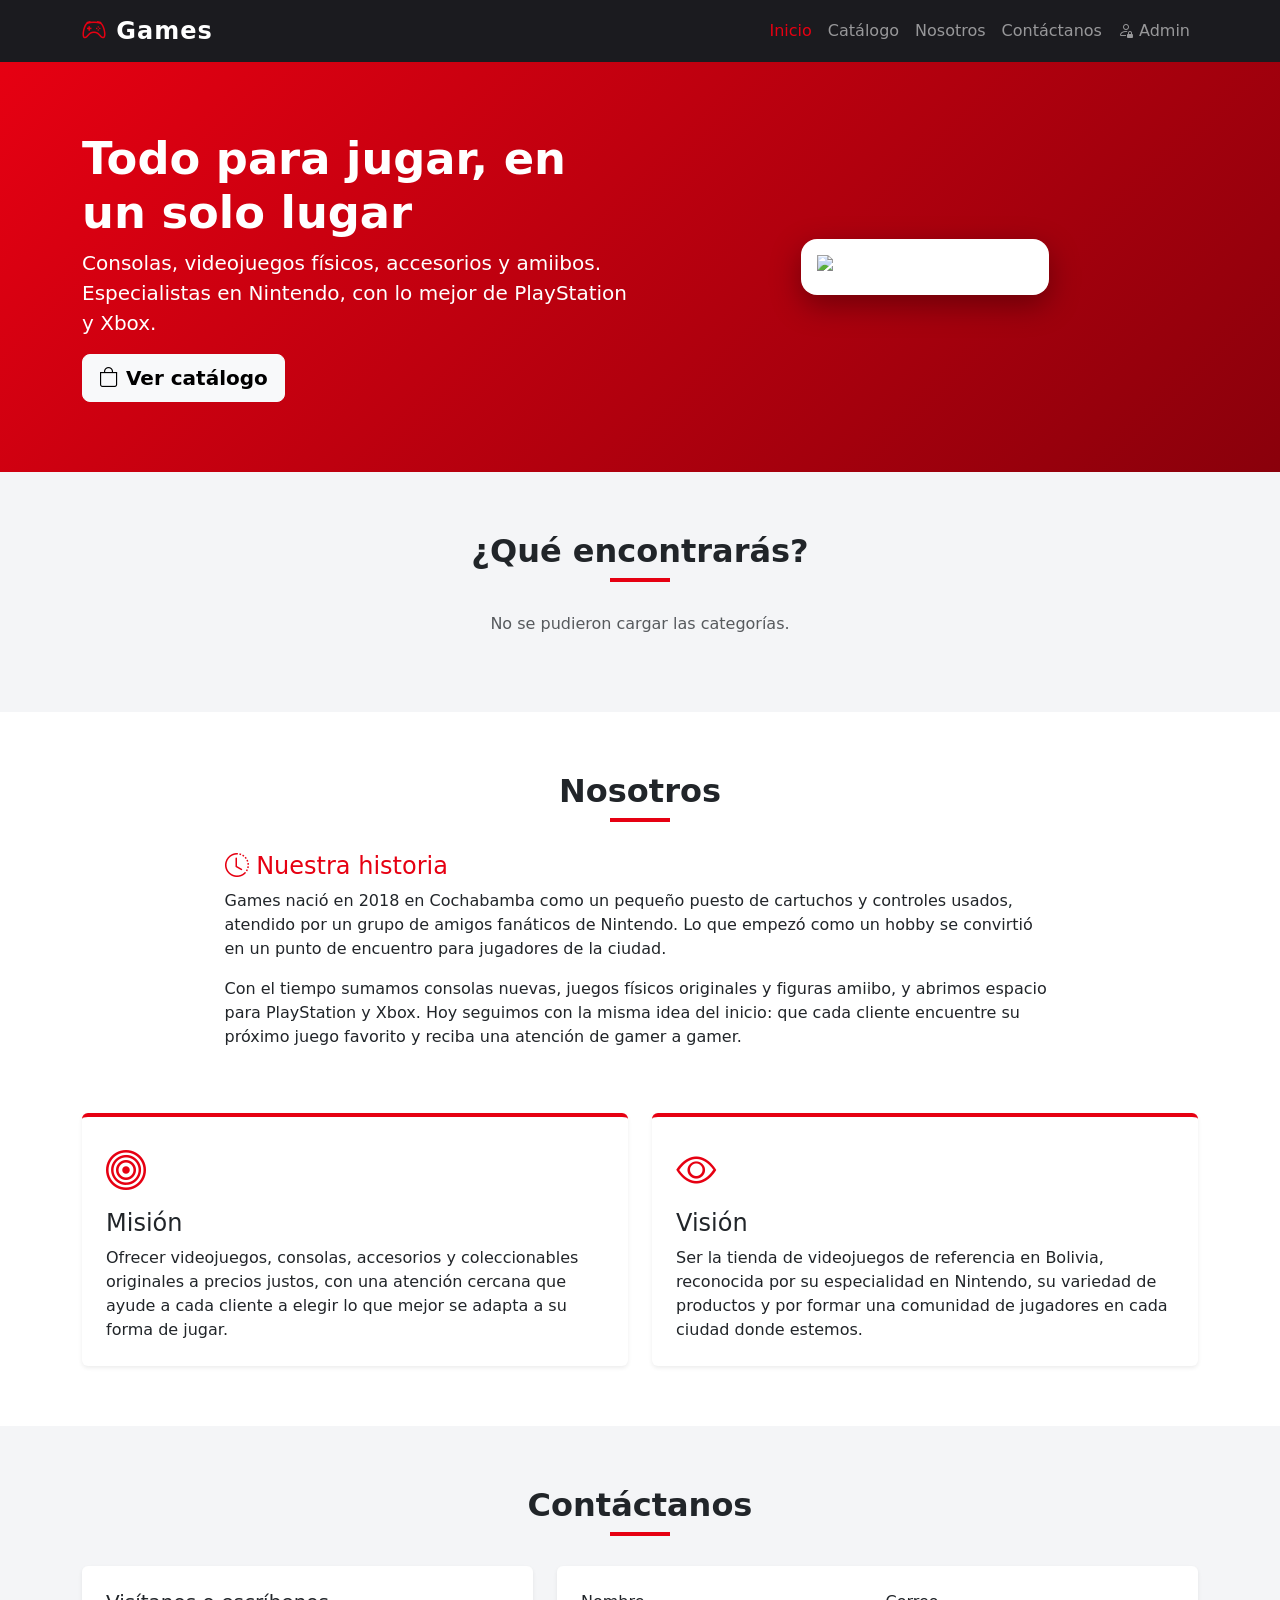
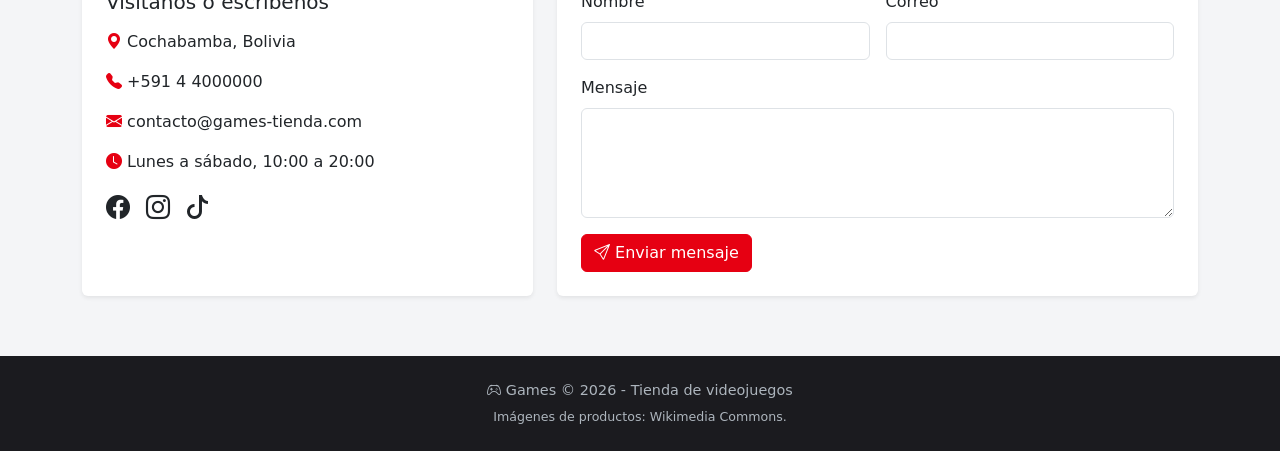
==== index.html @ 1fa8fae7 "Add files via upload" ====
<!DOCTYPE html>
<html lang="es">
<head>
  <meta charset="UTF-8">
  <meta name="viewport" content="width=device-width, initial-scale=1.0">
  <title>Games - Tienda de videojuegos</title>

  <!-- Bootstrap e íconos -->
  <link rel="stylesheet" href="https://cdn.jsdelivr.net/npm/bootstrap@5.3.3/dist/css/bootstrap.min.css">
  <link rel="stylesheet" href="https://cdn.jsdelivr.net/npm/bootstrap-icons@1.11.3/font/bootstrap-icons.min.css">

  <!-- Estilos propios -->
  <link rel="stylesheet" href="css/estilos.css">
</head>
<body>

  <!-- ===================== MENÚ ===================== -->
  <nav class="navbar navbar-expand-lg navbar-dark sticky-top">
    <div class="container">
      <a class="navbar-brand" href="index.html"><i class="bi bi-controller"></i> Games</a>
      <button class="navbar-toggler" type="button" data-bs-toggle="collapse" data-bs-target="#menu">
        <span class="navbar-toggler-icon"></span>
      </button>
      <div class="collapse navbar-collapse" id="menu">
        <ul class="navbar-nav ms-auto">
          <li class="nav-item"><a class="nav-link active" href="index.html">Inicio</a></li>
          <li class="nav-item"><a class="nav-link" href="catalogo.html">Catálogo</a></li>
          <li class="nav-item"><a class="nav-link" href="#nosotros">Nosotros</a></li>
          <li class="nav-item"><a class="nav-link" href="#contacto">Contáctanos</a></li>
          <li class="nav-item"><a class="nav-link" href="login.html"><i class="bi bi-person-lock"></i> Admin</a></li>
        </ul>
      </div>
    </div>
  </nav>


  <!-- ===================== PORTADA ===================== -->
  <header class="portada">
    <div class="container">
      <div class="row align-items-center g-4">
        <div class="col-lg-6">
          <h1>Todo para jugar, en un solo lugar</h1>
          <p class="lead">
            Consolas, videojuegos físicos, accesorios y amiibos.
            Especialistas en Nintendo, con lo mejor de PlayStation y Xbox.
          </p>
          <a href="catalogo.html" class="btn btn-light btn-lg fw-bold">
            <i class="bi bi-bag"></i> Ver catálogo
          </a>
        </div>
        <div class="col-lg-6 text-center">
          <img src="https://upload.wikimedia.org/wikipedia/commons/thumb/d/da/Nintendo_Switch_%E2%80%93_OLED-Modell_mit_gedockter_Konsole_20230506_HOF01624_RAW-Export.png/500px-Nintendo_Switch_%E2%80%93_OLED-Modell_mit_gedockter_Konsole_20230506_HOF01624_RAW-Export.png"
               alt="Consola Nintendo Switch" class="img-fluid bg-white p-3">
        </div>
      </div>
    </div>
  </header>


  <!-- ===================== CATEGORÍAS ===================== -->
  <section class="seccion">
    <div class="container text-center">
      <h2 class="titulo-seccion">¿Qué encontrarás?</h2>
      <div class="linea-roja"></div>

      <!-- Las categorías se cargan desde MockAPI (js/inicio.js) -->
      <div id="listaCategorias" class="row g-4">
        <p class="text-muted">Cargando categorías...</p>
      </div>
    </div>
  </section>


  <!-- ===================== NOSOTROS ===================== -->
  <section id="nosotros" class="seccion seccion-blanca">
    <div class="container">
      <div class="text-center">
        <h2 class="titulo-seccion">Nosotros</h2>
        <div class="linea-roja"></div>
      </div>

      <!-- Historia -->
      <div class="row justify-content-center mb-5">
        <div class="col-lg-9">
          <h3 class="h4 texto-rojo"><i class="bi bi-clock-history"></i> Nuestra historia</h3>
          <p>
            Games nació en 2018 en Cochabamba como un pequeño puesto de cartuchos y controles
            usados, atendido por un grupo de amigos fanáticos de Nintendo. Lo que empezó como
            un hobby se convirtió en un punto de encuentro para jugadores de la ciudad.
          </p>
          <p>
            Con el tiempo sumamos consolas nuevas, juegos físicos originales y figuras amiibo,
            y abrimos espacio para PlayStation y Xbox. Hoy seguimos con la misma idea del
            inicio: que cada cliente encuentre su próximo juego favorito y reciba una atención
            de gamer a gamer.
          </p>
        </div>
      </div>

      <!-- Misión y visión -->
      <div class="row g-4">
        <div class="col-md-6">
          <div class="card tarjeta-info h-100 shadow-sm">
            <div class="card-body p-4">
              <i class="bi bi-bullseye icono-grande"></i>
              <h3 class="h4 mt-2">Misión</h3>
              <p class="mb-0">
                Ofrecer videojuegos, consolas, accesorios y coleccionables originales a precios
                justos, con una atención cercana que ayude a cada cliente a elegir lo que mejor
                se adapta a su forma de jugar.
              </p>
            </div>
          </div>
        </div>
        <div class="col-md-6">
          <div class="card tarjeta-info h-100 shadow-sm">
            <div class="card-body p-4">
              <i class="bi bi-eye icono-grande"></i>
              <h3 class="h4 mt-2">Visión</h3>
              <p class="mb-0">
                Ser la tienda de videojuegos de referencia en Bolivia, reconocida por su
                especialidad en Nintendo, su variedad de productos y por formar una comunidad
                de jugadores en cada ciudad donde estemos.
              </p>
            </div>
          </div>
        </div>
      </div>
    </div>
  </section>


  <!-- ===================== CONTÁCTANOS ===================== -->
  <section id="contacto" class="seccion">
    <div class="container">
      <div class="text-center">
        <h2 class="titulo-seccion">Contáctanos</h2>
        <div class="linea-roja"></div>
      </div>

      <div class="row g-4">
        <!-- Datos de contacto -->
        <div class="col-lg-5">
          <div class="card h-100 shadow-sm border-0">
            <div class="card-body p-4">
              <h3 class="h5 mb-3">Visítanos o escríbenos</h3>
              <p><i class="bi bi-geo-alt-fill texto-rojo"></i> Cochabamba, Bolivia</p>
              <p><i class="bi bi-telephone-fill texto-rojo"></i> +591 4 4000000</p>
              <p><i class="bi bi-envelope-fill texto-rojo"></i> contacto@games-tienda.com</p>
              <p><i class="bi bi-clock-fill texto-rojo"></i> Lunes a sábado, 10:00 a 20:00</p>
              <div class="fs-4">
                <i class="bi bi-facebook me-2"></i>
                <i class="bi bi-instagram me-2"></i>
                <i class="bi bi-tiktok"></i>
              </div>
            </div>
          </div>
        </div>

        <!-- Formulario -->
        <div class="col-lg-7">
          <div class="card shadow-sm border-0">
            <div class="card-body p-4">
              <form id="formContacto">
                <div class="row g-3">
                  <div class="col-md-6">
                    <label for="contactoNombre" class="form-label">Nombre</label>
                    <input type="text" id="contactoNombre" class="form-control" required>
                  </div>
                  <div class="col-md-6">
                    <label for="contactoCorreo" class="form-label">Correo</label>
                    <input type="email" id="contactoCorreo" class="form-control" required>
                  </div>
                  <div class="col-12">
                    <label for="contactoMensaje" class="form-label">Mensaje</label>
                    <textarea id="contactoMensaje" class="form-control" rows="4" required></textarea>
                  </div>
                  <div class="col-12">
                    <button type="submit" class="btn btn-rojo">
                      <i class="bi bi-send"></i> Enviar mensaje
                    </button>
                  </div>
                </div>
              </form>
              <!-- Mensaje que aparece al enviar -->
              <div id="avisoContacto" class="alert alert-success mt-3 d-none">
                ¡Gracias! Recibimos tu mensaje y te responderemos pronto.
              </div>
            </div>
          </div>
        </div>
      </div>
    </div>
  </section>


  <!-- ===================== PIE DE PÁGINA ===================== -->
  <footer class="py-4">
    <div class="container text-center">
      <p class="mb-1"><i class="bi bi-controller"></i> Games &copy; 2026 - Tienda de videojuegos</p>
      <small>Imágenes de productos: Wikimedia Commons.</small>
    </div>
  </footer>


  <script src="https://cdn.jsdelivr.net/npm/bootstrap@5.3.3/dist/js/bootstrap.bundle.min.js"></script>
  <script src="js/config.js"></script>
  <script src="js/inicio.js"></script>
</body>
</html>
---- css/estilos.css ----
/* =========================================================
   Games - Estilos
   ========================================================= */


/* ---------- Colores ---------- */
:root {
  --rojo: #e60012;
  --rojo-oscuro: #b8000e;
  --oscuro: #1b1b1f;
  --gris-fondo: #f4f5f7;
}

body {
  background-color: var(--gris-fondo);
}


/* ---------- Botón y textos en rojo ---------- */
.btn-rojo {
  background-color: var(--rojo);
  border-color: var(--rojo);
  color: white;
}

.btn-rojo:hover,
.btn-rojo:focus {
  background-color: var(--rojo-oscuro);
  border-color: var(--rojo-oscuro);
  color: white;
}

.texto-rojo {
  color: var(--rojo);
}


/* ---------- Menú ---------- */
.navbar {
  background-color: var(--oscuro);
}

.navbar-brand {
  font-weight: 800;
  font-size: 1.5rem;
  letter-spacing: 1px;
}

.navbar-brand i {
  color: var(--rojo);
}

.navbar .nav-link.active {
  color: var(--rojo) !important;
}


/* ---------- Portada (inicio) ---------- */
.portada {
  background: linear-gradient(135deg, var(--rojo) 0%, #8a000b 100%);
  color: white;
  padding: 70px 0;
}

.portada h1 {
  font-weight: 800;
  font-size: 2.8rem;
}

.portada img {
  max-height: 300px;
  object-fit: contain;
  border-radius: 16px;
  box-shadow: 0 10px 30px rgba(0, 0, 0, 0.35);
}


/* ---------- Secciones ---------- */
.seccion {
  padding: 60px 0;
}

.seccion-blanca {
  background-color: white;
}

.titulo-seccion {
  font-weight: 800;
  margin-bottom: 8px;
}

.linea-roja {
  width: 60px;
  height: 4px;
  background-color: var(--rojo);
  margin: 0 auto 30px auto;
}

/* Tarjetas de categorías, misión y visión */
.tarjeta-info {
  border: none;
  border-top: 4px solid var(--rojo);
}

.icono-grande {
  font-size: 2.5rem;
  color: var(--rojo);
}


/* ---------- Catálogo ---------- */
.tarjeta-producto {
  border: none;
  transition: transform 0.15s, box-shadow 0.15s;
}

.tarjeta-producto:hover {
  transform: translateY(-4px);
  box-shadow: 0 8px 20px rgba(0, 0, 0, 0.12) !important;
}

.tarjeta-producto img {
  height: 190px;
  object-fit: contain;
  background-color: white;
  padding: 10px;
}

.contenedor-imagen {
  position: relative;
  border-bottom: 1px solid #eee;
}

/* Etiqueta de plataforma encima de la imagen */
.etiqueta-plataforma {
  position: absolute;
  top: 10px;
  left: 10px;
}

.precio {
  font-size: 1.3rem;
  font-weight: 800;
  color: var(--rojo);
}

.descripcion-producto {
  font-size: 0.85rem;
  color: #6c757d;
}

/* Producto agotado */
.agotado img {
  filter: grayscale(100%);
  opacity: 0.5;
}

/* Botones de filtro por categoría */
.filtros .btn {
  margin: 0 6px 8px 0;
}


/* ---------- Colores por plataforma ---------- */
.plataforma-nintendo {
  background-color: var(--rojo);
}

.plataforma-playstation {
  background-color: #0070d1;
}

.plataforma-xbox {
  background-color: #107c10;
}

.plataforma-multiplataforma {
  background-color: #6c757d;
}


/* ---------- Login ---------- */
.fondo-login {
  min-height: 100vh;
  background: linear-gradient(135deg, var(--oscuro) 0%, #3a0005 100%);
}

.caja-login {
  max-width: 400px;
  width: 100%;
}


/* ---------- Admin ---------- */
.tabla-admin img {
  width: 60px;
  height: 45px;
  object-fit: contain;
  background-color: white;
}


/* ---------- Pie de página ---------- */
footer {
  background-color: var(--oscuro);
  color: #adb5bd;
  font-size: 0.9rem;
}

footer a {
  color: #adb5bd;
}
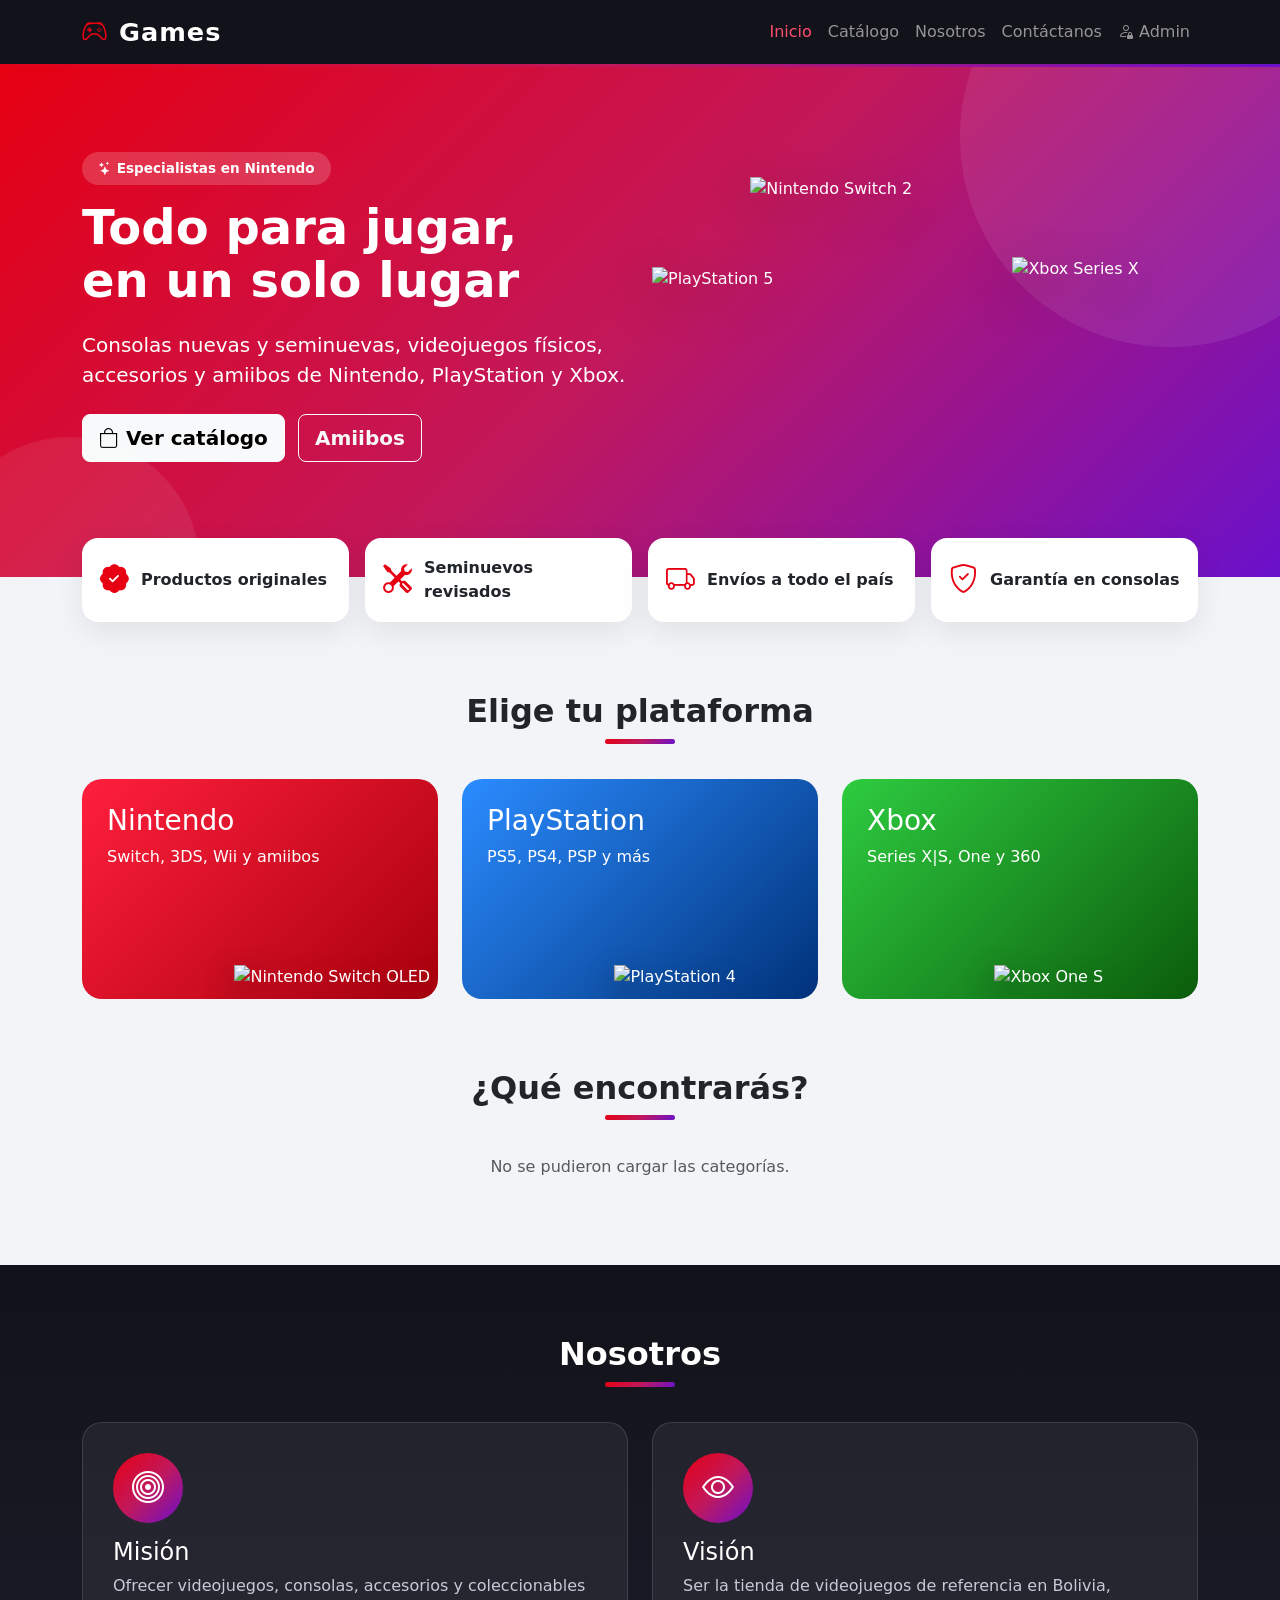
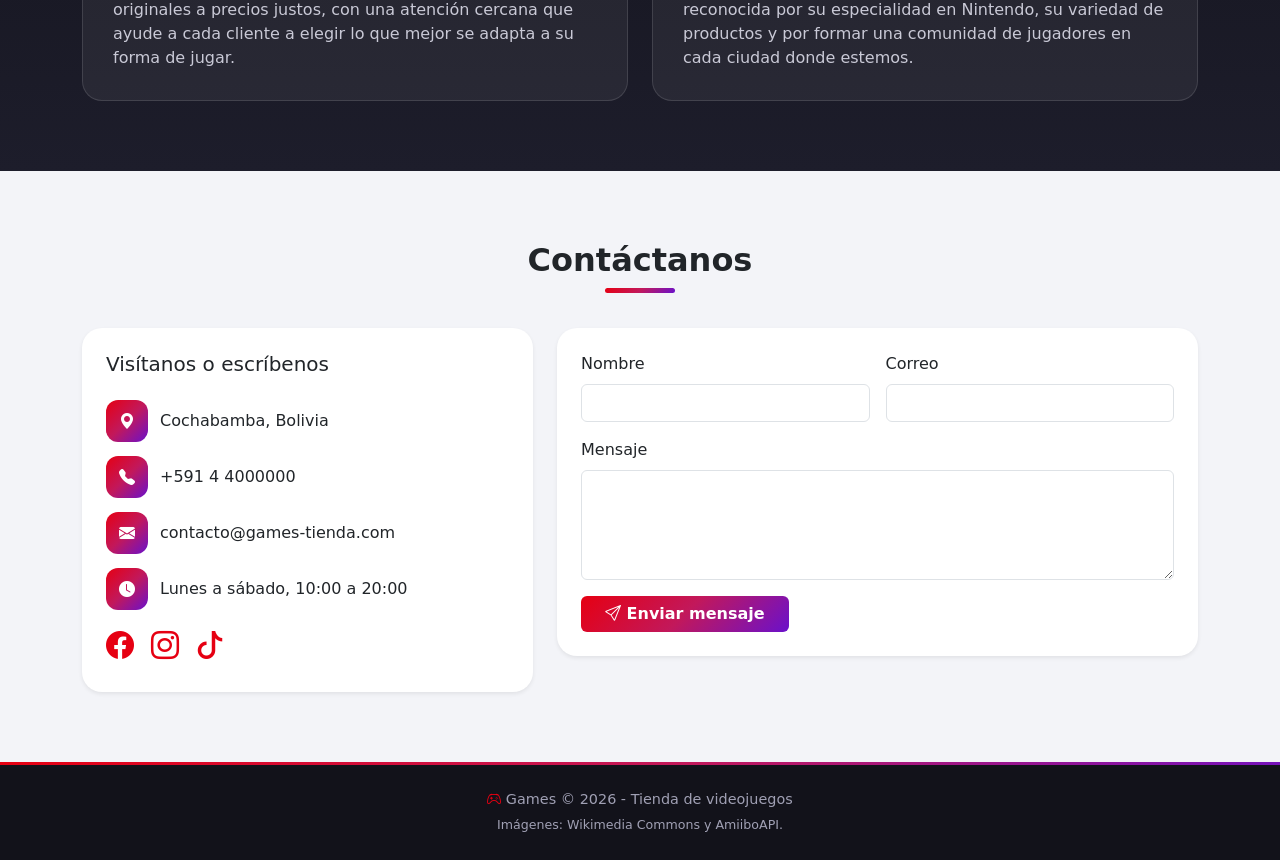
==== commit 690579be: "Add files via upload" ====
--- a/index.html
+++ b/index.html
@@ -5,16 +5,12 @@
   <meta name="viewport" content="width=device-width, initial-scale=1.0">
   <title>Games - Tienda de videojuegos</title>
 
-  <!-- Bootstrap e íconos -->
   <link rel="stylesheet" href="https://cdn.jsdelivr.net/npm/bootstrap@5.3.3/dist/css/bootstrap.min.css">
   <link rel="stylesheet" href="https://cdn.jsdelivr.net/npm/bootstrap-icons@1.11.3/font/bootstrap-icons.min.css">
 
-  <!-- Estilos propios -->
   <link rel="stylesheet" href="css/estilos.css">
 </head>
 <body>
-
-  <!-- ===================== MENÚ ===================== -->
   <nav class="navbar navbar-expand-lg navbar-dark sticky-top">
     <div class="container">
       <a class="navbar-brand" href="index.html"><i class="bi bi-controller"></i> Games</a>
@@ -33,104 +29,135 @@
     </div>
   </nav>
 
-
-  <!-- ===================== PORTADA ===================== -->
   <header class="portada">
-    <div class="container">
+    <div class="container position-relative">
       <div class="row align-items-center g-4">
         <div class="col-lg-6">
-          <h1>Todo para jugar, en un solo lugar</h1>
-          <p class="lead">
-            Consolas, videojuegos físicos, accesorios y amiibos.
-            Especialistas en Nintendo, con lo mejor de PlayStation y Xbox.
+          <span class="etiqueta-portada"><i class="bi bi-stars"></i> Especialistas en Nintendo</span>
+          <h1>Todo para jugar,<br>en un solo lugar</h1>
+          <p class="lead my-4">
+            Consolas nuevas y seminuevas, videojuegos físicos, accesorios y amiibos
+            de Nintendo, PlayStation y Xbox.
           </p>
-          <a href="catalogo.html" class="btn btn-light btn-lg fw-bold">
+          <a href="catalogo.html" class="btn btn-light btn-lg fw-bold me-2">
             <i class="bi bi-bag"></i> Ver catálogo
           </a>
-        </div>
-        <div class="col-lg-6 text-center">
-          <img src="https://upload.wikimedia.org/wikipedia/commons/thumb/d/da/Nintendo_Switch_%E2%80%93_OLED-Modell_mit_gedockter_Konsole_20230506_HOF01624_RAW-Export.png/500px-Nintendo_Switch_%E2%80%93_OLED-Modell_mit_gedockter_Konsole_20230506_HOF01624_RAW-Export.png"
-               alt="Consola Nintendo Switch" class="img-fluid bg-white p-3">
+          <a href="catalogo.html?categoria=Amiibos%20y%20figuras" class="btn btn-outline-light btn-lg fw-bold">
+            Amiibos
+          </a>
+        </div>
+        <div class="col-lg-6">
+          <div class="consolas-portada">
+            <img class="consola-2" alt="PlayStation 5"
+                 src="https://upload.wikimedia.org/wikipedia/commons/thumb/1/1b/PlayStation_5_and_DualSense_with_transparent_background.png/500px-PlayStation_5_and_DualSense_with_transparent_background.png">
+            <img class="consola-1" alt="Nintendo Switch 2"
+                 src="https://upload.wikimedia.org/wikipedia/commons/thumb/8/89/Nintendo_Switch_2_console_in_handheld_mode.png/500px-Nintendo_Switch_2_console_in_handheld_mode.png">
+            <img class="consola-3" alt="Xbox Series X"
+                 src="https://upload.wikimedia.org/wikipedia/commons/thumb/0/09/Xbox_Series_X_mit_Controller_%28transparent_background%29.png/500px-Xbox_Series_X_mit_Controller_%28transparent_background%29.png">
+          </div>
         </div>
       </div>
     </div>
   </header>
 
-
-  <!-- ===================== CATEGORÍAS ===================== -->
+  <div class="container beneficios">
+    <div class="row g-3">
+      <div class="col-6 col-lg-3">
+        <div class="beneficio"><i class="bi bi-patch-check-fill"></i><span class="fw-semibold">Productos originales</span></div>
+      </div>
+      <div class="col-6 col-lg-3">
+        <div class="beneficio"><i class="bi bi-tools"></i><span class="fw-semibold">Seminuevos revisados</span></div>
+      </div>
+      <div class="col-6 col-lg-3">
+        <div class="beneficio"><i class="bi bi-truck"></i><span class="fw-semibold">Envíos a todo el país</span></div>
+      </div>
+      <div class="col-6 col-lg-3">
+        <div class="beneficio"><i class="bi bi-shield-check"></i><span class="fw-semibold">Garantía en consolas</span></div>
+      </div>
+    </div>
+  </div>
+
   <section class="seccion">
+    <div class="container">
+      <div class="text-center">
+        <h2 class="titulo-seccion">Elige tu plataforma</h2>
+        <div class="linea-roja"></div>
+      </div>
+
+      <div class="row g-4">
+        <div class="col-md-4">
+          <a href="catalogo.html?plataforma=Nintendo" class="tarjeta-plataforma fondo-nintendo">
+            <h3 class="h3">Nintendo</h3>
+            <p class="mb-0">Switch, 3DS, Wii y amiibos</p>
+            <img alt="Nintendo Switch OLED"
+                 src="https://upload.wikimedia.org/wikipedia/commons/thumb/7/78/Nintendo-Switch-OLED-Docked.png/500px-Nintendo-Switch-OLED-Docked.png">
+          </a>
+        </div>
+        <div class="col-md-4">
+          <a href="catalogo.html?plataforma=PlayStation" class="tarjeta-plataforma fondo-playstation">
+            <h3 class="h3">PlayStation</h3>
+            <p class="mb-0">PS5, PS4, PSP y más</p>
+            <img alt="PlayStation 4"
+                 src="https://upload.wikimedia.org/wikipedia/commons/thumb/8/8c/PS4-Console-wDS4.png/500px-PS4-Console-wDS4.png">
+          </a>
+        </div>
+        <div class="col-md-4">
+          <a href="catalogo.html?plataforma=Xbox" class="tarjeta-plataforma fondo-xbox">
+            <h3 class="h3">Xbox</h3>
+            <p class="mb-0">Series X|S, One y 360</p>
+            <img alt="Xbox One S"
+                 src="https://upload.wikimedia.org/wikipedia/commons/thumb/6/6c/Microsoft-Xbox-One-S-Console-FL.png/500px-Microsoft-Xbox-One-S-Console-FL.png">
+          </a>
+        </div>
+      </div>
+    </div>
+  </section>
+
+  <section class="seccion pt-0">
     <div class="container text-center">
       <h2 class="titulo-seccion">¿Qué encontrarás?</h2>
       <div class="linea-roja"></div>
 
-      <!-- Las categorías se cargan desde MockAPI (js/inicio.js) -->
       <div id="listaCategorias" class="row g-4">
         <p class="text-muted">Cargando categorías...</p>
       </div>
     </div>
   </section>
 
-
-  <!-- ===================== NOSOTROS ===================== -->
-  <section id="nosotros" class="seccion seccion-blanca">
+  <section id="nosotros" class="seccion seccion-oscura">
     <div class="container">
       <div class="text-center">
         <h2 class="titulo-seccion">Nosotros</h2>
         <div class="linea-roja"></div>
       </div>
 
-      <!-- Historia -->
-      <div class="row justify-content-center mb-5">
-        <div class="col-lg-9">
-          <h3 class="h4 texto-rojo"><i class="bi bi-clock-history"></i> Nuestra historia</h3>
-          <p>
-            Games nació en 2018 en Cochabamba como un pequeño puesto de cartuchos y controles
-            usados, atendido por un grupo de amigos fanáticos de Nintendo. Lo que empezó como
-            un hobby se convirtió en un punto de encuentro para jugadores de la ciudad.
-          </p>
-          <p>
-            Con el tiempo sumamos consolas nuevas, juegos físicos originales y figuras amiibo,
-            y abrimos espacio para PlayStation y Xbox. Hoy seguimos con la misma idea del
-            inicio: que cada cliente encuentre su próximo juego favorito y reciba una atención
-            de gamer a gamer.
-          </p>
-        </div>
-      </div>
-
-      <!-- Misión y visión -->
       <div class="row g-4">
         <div class="col-md-6">
-          <div class="card tarjeta-info h-100 shadow-sm">
-            <div class="card-body p-4">
-              <i class="bi bi-bullseye icono-grande"></i>
-              <h3 class="h4 mt-2">Misión</h3>
-              <p class="mb-0">
-                Ofrecer videojuegos, consolas, accesorios y coleccionables originales a precios
-                justos, con una atención cercana que ayude a cada cliente a elegir lo que mejor
-                se adapta a su forma de jugar.
-              </p>
-            </div>
+          <div class="tarjeta-mv">
+            <div class="circulo-icono"><i class="bi bi-bullseye"></i></div>
+            <h3 class="h4">Misión</h3>
+            <p>
+              Ofrecer videojuegos, consolas, accesorios y coleccionables originales a precios
+              justos, con una atención cercana que ayude a cada cliente a elegir lo que mejor
+              se adapta a su forma de jugar.
+            </p>
           </div>
         </div>
         <div class="col-md-6">
-          <div class="card tarjeta-info h-100 shadow-sm">
-            <div class="card-body p-4">
-              <i class="bi bi-eye icono-grande"></i>
-              <h3 class="h4 mt-2">Visión</h3>
-              <p class="mb-0">
-                Ser la tienda de videojuegos de referencia en Bolivia, reconocida por su
-                especialidad en Nintendo, su variedad de productos y por formar una comunidad
-                de jugadores en cada ciudad donde estemos.
-              </p>
-            </div>
-          </div>
-        </div>
-      </div>
-    </div>
-  </section>
-
-
-  <!-- ===================== CONTÁCTANOS ===================== -->
+          <div class="tarjeta-mv">
+            <div class="circulo-icono"><i class="bi bi-eye"></i></div>
+            <h3 class="h4">Visión</h3>
+            <p>
+              Ser la tienda de videojuegos de referencia en Bolivia, reconocida por su
+              especialidad en Nintendo, su variedad de productos y por formar una comunidad
+              de jugadores en cada ciudad donde estemos.
+            </p>
+          </div>
+        </div>
+      </div>
+    </div>
+  </section>
+
   <section id="contacto" class="seccion">
     <div class="container">
       <div class="text-center">
@@ -139,27 +166,25 @@
       </div>
 
       <div class="row g-4">
-        <!-- Datos de contacto -->
         <div class="col-lg-5">
-          <div class="card h-100 shadow-sm border-0">
+          <div class="card tarjeta-contacto h-100 shadow-sm">
             <div class="card-body p-4">
-              <h3 class="h5 mb-3">Visítanos o escríbenos</h3>
-              <p><i class="bi bi-geo-alt-fill texto-rojo"></i> Cochabamba, Bolivia</p>
-              <p><i class="bi bi-telephone-fill texto-rojo"></i> +591 4 4000000</p>
-              <p><i class="bi bi-envelope-fill texto-rojo"></i> contacto@games-tienda.com</p>
-              <p><i class="bi bi-clock-fill texto-rojo"></i> Lunes a sábado, 10:00 a 20:00</p>
-              <div class="fs-4">
-                <i class="bi bi-facebook me-2"></i>
-                <i class="bi bi-instagram me-2"></i>
-                <i class="bi bi-tiktok"></i>
+              <h3 class="h5 mb-4">Visítanos o escríbenos</h3>
+              <div class="dato-contacto"><i class="bi bi-geo-alt-fill"></i> Cochabamba, Bolivia</div>
+              <div class="dato-contacto"><i class="bi bi-telephone-fill"></i> +591 4 4000000</div>
+              <div class="dato-contacto"><i class="bi bi-envelope-fill"></i> contacto@games-tienda.com</div>
+              <div class="dato-contacto"><i class="bi bi-clock-fill"></i> Lunes a sábado, 10:00 a 20:00</div>
+              <div class="fs-3 mt-3">
+                <i class="bi bi-facebook texto-rojo me-2"></i>
+                <i class="bi bi-instagram texto-rojo me-2"></i>
+                <i class="bi bi-tiktok texto-rojo"></i>
               </div>
             </div>
           </div>
         </div>
 
-        <!-- Formulario -->
         <div class="col-lg-7">
-          <div class="card shadow-sm border-0">
+          <div class="card tarjeta-contacto shadow-sm">
             <div class="card-body p-4">
               <form id="formContacto">
                 <div class="row g-3">
@@ -176,13 +201,12 @@
                     <textarea id="contactoMensaje" class="form-control" rows="4" required></textarea>
                   </div>
                   <div class="col-12">
-                    <button type="submit" class="btn btn-rojo">
+                    <button type="submit" class="btn btn-rojo px-4">
                       <i class="bi bi-send"></i> Enviar mensaje
                     </button>
                   </div>
                 </div>
               </form>
-              <!-- Mensaje que aparece al enviar -->
               <div id="avisoContacto" class="alert alert-success mt-3 d-none">
                 ¡Gracias! Recibimos tu mensaje y te responderemos pronto.
               </div>
@@ -193,15 +217,12 @@
     </div>
   </section>
 
-
-  <!-- ===================== PIE DE PÁGINA ===================== -->
   <footer class="py-4">
     <div class="container text-center">
-      <p class="mb-1"><i class="bi bi-controller"></i> Games &copy; 2026 - Tienda de videojuegos</p>
-      <small>Imágenes de productos: Wikimedia Commons.</small>
+      <p class="mb-1"><i class="bi bi-controller texto-rojo"></i> Games &copy; 2026 - Tienda de videojuegos</p>
+      <small>Imágenes: Wikimedia Commons y AmiiboAPI.</small>
     </div>
   </footer>
-
 
   <script src="https://cdn.jsdelivr.net/npm/bootstrap@5.3.3/dist/js/bootstrap.bundle.min.js"></script>
   <script src="js/config.js"></script>
--- a/css/estilos.css
+++ b/css/estilos.css
@@ -1,32 +1,35 @@
-/* =========================================================
-   Games - Estilos
-   ========================================================= */
-
-
-/* ---------- Colores ---------- */
 :root {
   --rojo: #e60012;
-  --rojo-oscuro: #b8000e;
-  --oscuro: #1b1b1f;
-  --gris-fondo: #f4f5f7;
+  --rojo-oscuro: #a8000d;
+  --morado: #6a11cb;
+  --azul-ps: #0070d1;
+  --verde-xbox: #107c10;
+  --oscuro: #12121a;
+  --oscuro-2: #1d1d2b;
+  --gris-fondo: #f3f4f8;
+
+  --degradado: linear-gradient(135deg, #e60012 0%, #c2185b 50%, #6a11cb 100%);
 }
 
 body {
   background-color: var(--gris-fondo);
-}
-
-
-/* ---------- Botón y textos en rojo ---------- */
+  font-family: "Segoe UI", system-ui, Arial, sans-serif;
+}
+
+h1, h2, h3, .navbar-brand {
+  font-weight: 800;
+}
+
 .btn-rojo {
-  background-color: var(--rojo);
-  border-color: var(--rojo);
-  color: white;
+  background: var(--degradado);
+  border: none;
+  color: white;
+  font-weight: 600;
 }
 
 .btn-rojo:hover,
 .btn-rojo:focus {
-  background-color: var(--rojo-oscuro);
-  border-color: var(--rojo-oscuro);
+  background: var(--rojo-oscuro);
   color: white;
 }
 
@@ -34,15 +37,21 @@
   color: var(--rojo);
 }
 
-
-/* ---------- Menú ---------- */
+.texto-degradado {
+  background: var(--degradado);
+  -webkit-background-clip: text;
+  background-clip: text;
+  color: transparent;
+}
+
 .navbar {
   background-color: var(--oscuro);
+  border-bottom: 3px solid transparent;
+  border-image: var(--degradado) 1;
 }
 
 .navbar-brand {
-  font-weight: 800;
-  font-size: 1.5rem;
+  font-size: 1.6rem;
   letter-spacing: 1px;
 }
 
@@ -50,96 +59,311 @@
   color: var(--rojo);
 }
 
-.navbar .nav-link.active {
-  color: var(--rojo) !important;
-}
-
-
-/* ---------- Portada (inicio) ---------- */
+.navbar .nav-link {
+  font-weight: 500;
+}
+
+.navbar .nav-link.active,
+.navbar .nav-link:hover {
+  color: #ff4d6d !important;
+}
+
 .portada {
-  background: linear-gradient(135deg, var(--rojo) 0%, #8a000b 100%);
-  color: white;
+  background: var(--degradado);
+  color: white;
+  padding: 80px 0 110px 0;
+  position: relative;
+  overflow: hidden;
+}
+
+.portada::before,
+.portada::after {
+  content: "";
+  position: absolute;
+  border-radius: 50%;
+  background-color: rgba(255, 255, 255, 0.08);
+}
+
+.portada::before {
+  width: 420px;
+  height: 420px;
+  top: -140px;
+  right: -100px;
+}
+
+.portada::after {
+  width: 260px;
+  height: 260px;
+  bottom: -120px;
+  left: -60px;
+}
+
+.portada h1 {
+  font-size: 3rem;
+  line-height: 1.1;
+}
+
+.etiqueta-portada {
+  display: inline-block;
+  background-color: rgba(255, 255, 255, 0.18);
+  border-radius: 50px;
+  padding: 6px 16px;
+  font-size: 0.85rem;
+  font-weight: 600;
+  margin-bottom: 16px;
+}
+
+.consolas-portada {
+  position: relative;
+  height: 320px;
+}
+
+.consolas-portada img {
+  position: absolute;
+  filter: drop-shadow(0 15px 25px rgba(0, 0, 0, 0.45));
+}
+
+.consola-1 {
+  width: 62%;
+  left: 18%;
+  top: 30px;
+  z-index: 2;
+}
+
+.consola-2 {
+  width: 34%;
+  left: 0;
+  top: 120px;
+}
+
+.consola-3 {
+  width: 34%;
+  right: 0;
+  top: 110px;
+}
+
+.beneficios {
+  margin-top: -55px;
+  position: relative;
+  z-index: 3;
+}
+
+.beneficio {
+  background-color: white;
+  border-radius: 16px;
+  padding: 18px;
+  box-shadow: 0 10px 30px rgba(0, 0, 0, 0.08);
+  display: flex;
+  align-items: center;
+  gap: 12px;
+  height: 100%;
+}
+
+.beneficio i {
+  font-size: 1.8rem;
+  color: var(--rojo);
+}
+
+.seccion {
   padding: 70px 0;
 }
 
-.portada h1 {
-  font-weight: 800;
-  font-size: 2.8rem;
-}
-
-.portada img {
-  max-height: 300px;
-  object-fit: contain;
-  border-radius: 16px;
-  box-shadow: 0 10px 30px rgba(0, 0, 0, 0.35);
-}
-
-
-/* ---------- Secciones ---------- */
-.seccion {
-  padding: 60px 0;
-}
-
-.seccion-blanca {
+.seccion-oscura {
+  background: linear-gradient(180deg, var(--oscuro) 0%, var(--oscuro-2) 100%);
+  color: white;
+}
+
+.titulo-seccion {
+  margin-bottom: 8px;
+}
+
+.linea-roja {
+  width: 70px;
+  height: 5px;
+  border-radius: 5px;
+  background: var(--degradado);
+  margin: 0 auto 35px auto;
+}
+
+.tarjeta-plataforma {
+  display: block;
+  border-radius: 20px;
+  padding: 25px;
+  color: white;
+  text-decoration: none;
+  position: relative;
+  overflow: hidden;
+  min-height: 220px;
+  transition: transform 0.2s;
+}
+
+.tarjeta-plataforma:hover {
+  transform: translateY(-6px);
+  color: white;
+}
+
+.tarjeta-plataforma img {
+  position: absolute;
+  right: -10px;
+  bottom: 10px;
+  width: 60%;
+  filter: drop-shadow(0 10px 15px rgba(0, 0, 0, 0.4));
+}
+
+.fondo-nintendo {
+  background: linear-gradient(135deg, #ff1f3d 0%, #a8000d 100%);
+}
+
+.fondo-playstation {
+  background: linear-gradient(135deg, #2b8cff 0%, #00327a 100%);
+}
+
+.fondo-xbox {
+  background: linear-gradient(135deg, #2ecc40 0%, #0b5c0b 100%);
+}
+
+.tarjeta-categoria {
+  border: none;
+  border-radius: 18px;
+  transition: transform 0.2s, box-shadow 0.2s;
+}
+
+.tarjeta-categoria:hover {
+  transform: translateY(-5px);
+  box-shadow: 0 12px 25px rgba(0, 0, 0, 0.12) !important;
+}
+
+.circulo-icono {
+  width: 70px;
+  height: 70px;
+  border-radius: 50%;
+  margin: 0 auto;
+  background: var(--degradado);
+  color: white;
+  font-size: 2rem;
+  display: flex;
+  align-items: center;
+  justify-content: center;
+}
+
+.tarjeta-mv {
+  background-color: rgba(255, 255, 255, 0.06);
+  border: 1px solid rgba(255, 255, 255, 0.12);
+  border-radius: 20px;
+  padding: 30px;
+  height: 100%;
+}
+
+.tarjeta-mv .circulo-icono {
+  margin: 0 0 15px 0;
+}
+
+.tarjeta-mv p {
+  color: #c9c9d6;
+  margin-bottom: 0;
+}
+
+.tarjeta-contacto {
+  border: none;
+  border-radius: 20px;
+}
+
+.dato-contacto {
+  display: flex;
+  align-items: center;
+  gap: 12px;
+  margin-bottom: 14px;
+}
+
+.dato-contacto i {
+  width: 42px;
+  height: 42px;
+  border-radius: 12px;
+  background: var(--degradado);
+  color: white;
+  display: flex;
+  align-items: center;
+  justify-content: center;
+}
+
+.encabezado-catalogo {
+  background: var(--degradado);
+  color: white;
+  padding: 40px 0 70px 0;
+}
+
+.caja-filtros {
+  margin-top: -45px;
   background-color: white;
-}
-
-.titulo-seccion {
-  font-weight: 800;
-  margin-bottom: 8px;
-}
-
-.linea-roja {
-  width: 60px;
-  height: 4px;
-  background-color: var(--rojo);
-  margin: 0 auto 30px auto;
-}
-
-/* Tarjetas de categorías, misión y visión */
-.tarjeta-info {
-  border: none;
-  border-top: 4px solid var(--rojo);
-}
-
-.icono-grande {
-  font-size: 2.5rem;
-  color: var(--rojo);
-}
-
-
-/* ---------- Catálogo ---------- */
+  border-radius: 18px;
+  padding: 20px;
+  box-shadow: 0 10px 30px rgba(0, 0, 0, 0.08);
+}
+
+.filtros .btn {
+  margin: 0 6px 8px 0;
+  border-radius: 50px;
+}
+
 .tarjeta-producto {
   border: none;
-  transition: transform 0.15s, box-shadow 0.15s;
+  border-radius: 18px;
+  overflow: hidden;
+  transition: transform 0.2s, box-shadow 0.2s;
 }
 
 .tarjeta-producto:hover {
-  transform: translateY(-4px);
-  box-shadow: 0 8px 20px rgba(0, 0, 0, 0.12) !important;
-}
-
-.tarjeta-producto img {
-  height: 190px;
-  object-fit: contain;
-  background-color: white;
-  padding: 10px;
+  transform: translateY(-5px);
+  box-shadow: 0 12px 25px rgba(0, 0, 0, 0.12) !important;
 }
 
 .contenedor-imagen {
   position: relative;
-  border-bottom: 1px solid #eee;
-}
-
-/* Etiqueta de plataforma encima de la imagen */
+  height: 200px;
+  padding: 18px;
+  display: flex;
+  align-items: center;
+  justify-content: center;
+}
+
+.contenedor-imagen img {
+  max-width: 100%;
+  max-height: 100%;
+  object-fit: contain;
+  filter: drop-shadow(0 8px 10px rgba(0, 0, 0, 0.25));
+  transition: transform 0.2s;
+}
+
+.tarjeta-producto:hover .contenedor-imagen img {
+  transform: scale(1.06);
+}
+
+.zona-nintendo {
+  background: linear-gradient(135deg, #fff0f2 0%, #ffd2d8 100%);
+}
+
+.zona-playstation {
+  background: linear-gradient(135deg, #eef5ff 0%, #cfe3ff 100%);
+}
+
+.zona-xbox {
+  background: linear-gradient(135deg, #effbef 0%, #cdeccd 100%);
+}
+
+.zona-multiplataforma {
+  background: linear-gradient(135deg, #f4f4f7 0%, #e1e1e8 100%);
+}
+
 .etiqueta-plataforma {
   position: absolute;
-  top: 10px;
-  left: 10px;
+  top: 12px;
+  left: 12px;
+  border-radius: 50px;
+  padding: 5px 10px;
 }
 
 .precio {
-  font-size: 1.3rem;
+  font-size: 1.35rem;
   font-weight: 800;
   color: var(--rojo);
 }
@@ -149,64 +373,66 @@
   color: #6c757d;
 }
 
-/* Producto agotado */
-.agotado img {
+.agotado .contenedor-imagen img {
   filter: grayscale(100%);
-  opacity: 0.5;
-}
-
-/* Botones de filtro por categoría */
-.filtros .btn {
-  margin: 0 6px 8px 0;
-}
-
-
-/* ---------- Colores por plataforma ---------- */
+  opacity: 0.45;
+}
+
 .plataforma-nintendo {
   background-color: var(--rojo);
 }
 
 .plataforma-playstation {
-  background-color: #0070d1;
+  background-color: var(--azul-ps);
 }
 
 .plataforma-xbox {
-  background-color: #107c10;
+  background-color: var(--verde-xbox);
 }
 
 .plataforma-multiplataforma {
   background-color: #6c757d;
 }
 
-
-/* ---------- Login ---------- */
 .fondo-login {
   min-height: 100vh;
-  background: linear-gradient(135deg, var(--oscuro) 0%, #3a0005 100%);
+  background: var(--degradado);
 }
 
 .caja-login {
   max-width: 400px;
   width: 100%;
-}
-
-
-/* ---------- Admin ---------- */
+  border-radius: 20px;
+}
+
+.tarjeta-resumen {
+  border: none;
+  border-radius: 18px;
+  color: white;
+}
+
+.resumen-1 {
+  background: linear-gradient(135deg, #ff1f3d, #a8000d);
+}
+
+.resumen-2 {
+  background: linear-gradient(135deg, #2b8cff, #00327a);
+}
+
+.resumen-3 {
+  background: linear-gradient(135deg, #8e2de2, #4a00e0);
+}
+
 .tabla-admin img {
   width: 60px;
   height: 45px;
   object-fit: contain;
-  background-color: white;
-}
-
-
-/* ---------- Pie de página ---------- */
+}
+
 footer {
   background-color: var(--oscuro);
-  color: #adb5bd;
+  color: #a0a0b4;
   font-size: 0.9rem;
-}
-
-footer a {
-  color: #adb5bd;
-}
+  border-top: 3px solid transparent;
+  border-image: var(--degradado) 1;
+}
